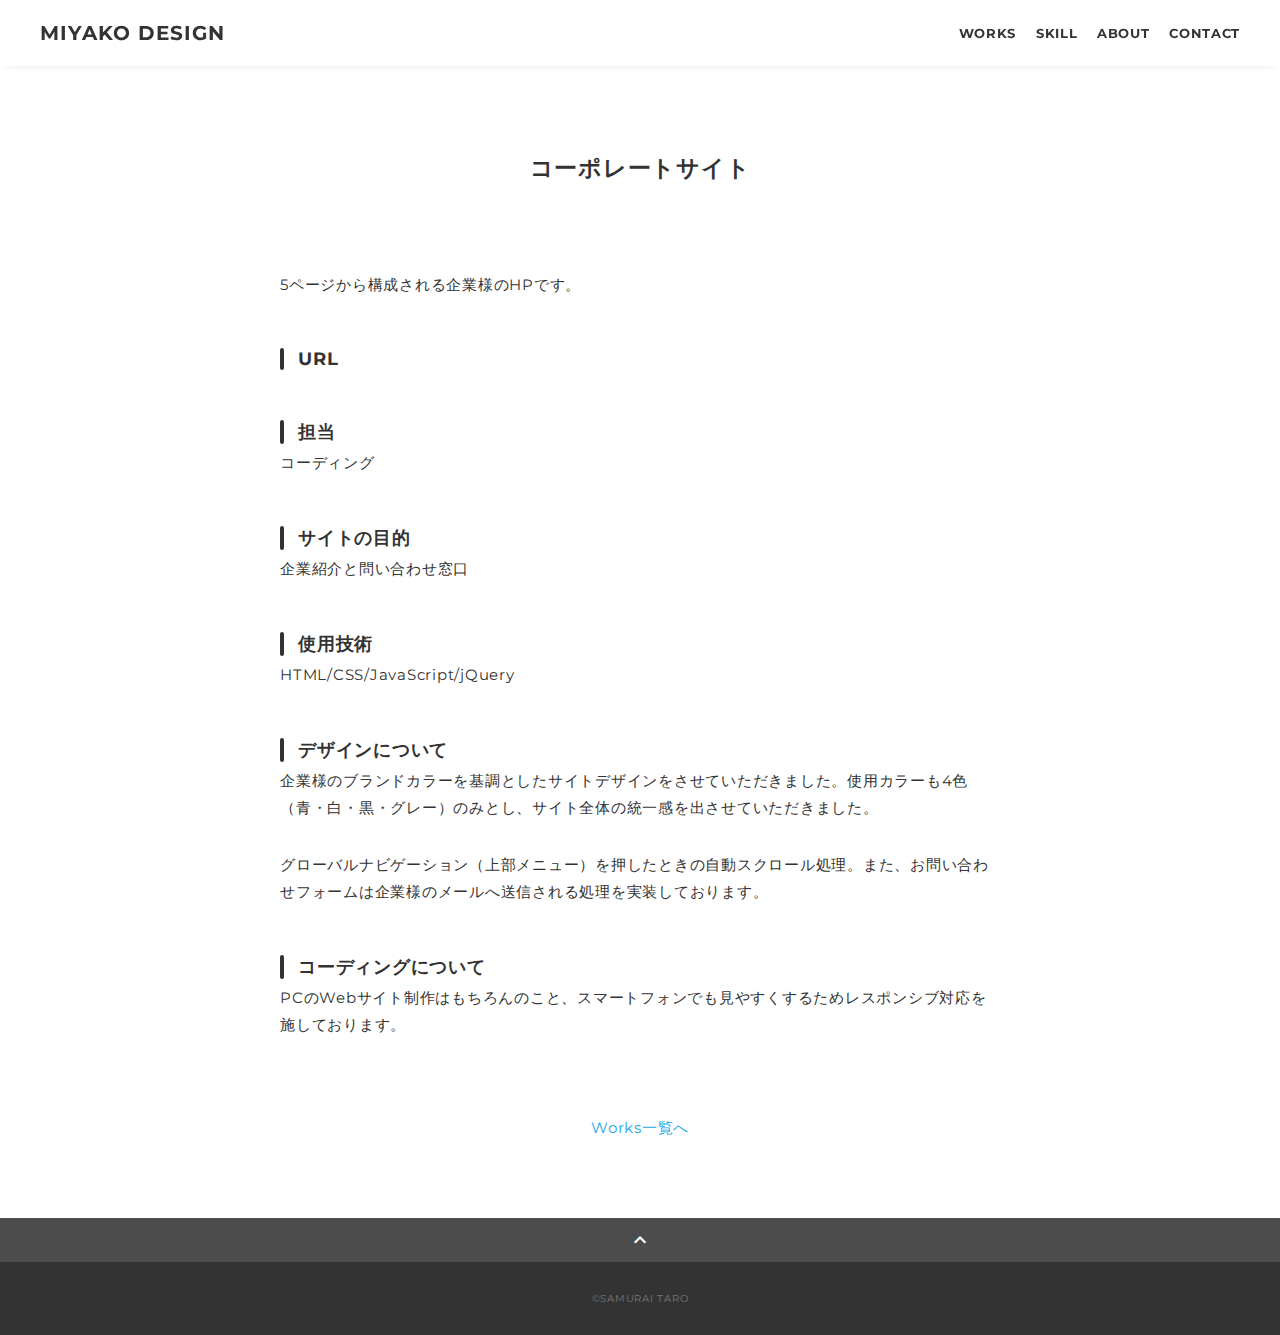
==== works-1.html @ ea6f6651 "初回コミット" ====
<!DOCTYPE html>
<html>
<head>
  <meta charset="utf-8">
  <meta name="viewport" content="width=device-width, initial-scale=1.0, maximum-scale=1.0, minimum-scale=1.0">
  <title>SAMURAI ポートフォリオ</title>
  <link rel="preconnect" href="https://fonts.gstatic.com">
  <link href="https://fonts.googleapis.com/css2?family=Montserrat:wght@400;700&display=swap" rel="stylesheet">
  <link href="https://fonts.googleapis.com/css?family=Material+Icons+Outlined" rel="stylesheet">
  <link href="css/ress.css" media="all" rel="stylesheet" type="text/css" />
  <link href="css/style.css" media="all" rel="stylesheet" type="text/css" />
</head>

<body>
  <div class="wrapper">

    <!-- header -->
    <header class="header ">
      <div class="container">
        <h1 class="header-logo">
          <a href="index.html">MIYAKO DESIGN</a>
        </h1>
        <nav class="gnav">
          <ul class="gnav-list">
            <li class="gnav-item"><a href="index.html#works">WORKS</a></li>
            <li class="gnav-item"><a href="index.html#skill">SKILL</a></li>
            <li class="gnav-item"><a href="index.html#about">ABOUT</a></li>
            <li class="gnav-item"><a href="index.html#contact">CONTACT</a></li>
          </ul>
        </nav>
      </div>
    </header>
    <!-- /header -->

    <main class="content">

      <article class="article">
        <div class="article-container">
          <h2 class="article-title">コーポレートサイト</h2>
          <div class="article-body">
            <p>
              <img src="img/works-detail/works-1.png" alt="">
            </p>
            <p>
              5ページから構成される企業様のHPです。
            </p>
            <h3>URL</h3>
            <p><a href="" target="_blank" rel="noopener"></a></p>
            <h3>担当</h3>
            <p>コーディング</p>
            <h3>サイトの目的</h3>
            <p>企業紹介と問い合わせ窓口</p>
            <h3>使用技術</h3>
            <p>HTML/CSS/JavaScript/jQuery</p>
            <h3>デザインについて</h3>
            <p>
              企業様のブランドカラーを基調としたサイトデザインをさせていただきました。使用カラーも4色（青・白・黒・グレー）のみとし、サイト全体の統一感を出させていただきました。
            </p>
            <p>
              グローバルナビゲーション（上部メニュー）を押したときの自動スクロール処理。また、お問い合わせフォームは企業様のメールへ送信される処理を実装しております。
            </p>
            <h3>コーディングについて</h3>
            <p>
              PCのWebサイト制作はもちろんのこと、スマートフォンでも見やすくするためレスポンシブ対応を施しております。
            </p>
          </div>
          <div class="home-link">
            <a href="index.html#works">Works一覧へ</a>
          </div>
        </div>
      </article>

      <div class="page-top" id="js-page-top">
        <span class="material-icons-outlined">expand_less</span>
      </div>
    </main>

    <!-- footer -->
    <footer class="footer">
      <div class="copyright">&copy;SAMURAI TARO</div>
    </footer>
    <!-- /footer -->

  </div>
  <script src="https://ajax.googleapis.com/ajax/libs/jquery/3.6.0/jquery.min.js"></script>
  <script type='text/javascript' src="js/script.js"></script>
</body>
</html>
---- css/ress.css ----
/*!
 * ress.css • v3.0.1
 * MIT License
 * github.com/filipelinhares/ress
 */

/* # =================================================================
   # Global selectors
   # ================================================================= */

html {
  box-sizing: border-box;
  word-break: normal;
  -moz-tab-size: 4;
  tab-size: 4;

  -webkit-text-size-adjust: 100%; /* Prevent adjustments of font size after orientation changes in iOS */
}

*,
::before,
::after {
  box-sizing: inherit;
  background-repeat: no-repeat; /* Set `background-repeat: no-repeat` to all elements and pseudo elements */
}

::before,
::after {
  vertical-align: inherit;
  text-decoration: inherit; /* Inherit text-decoration and vertical align to ::before and ::after pseudo elements */
}

* {
  margin: 0;
  padding: 0; /* Reset `padding` and `margin` of all elements */
}

/* # =================================================================
   # General elements
   # ================================================================= */

hr {
  overflow: visible; /* Show the overflow in Edge and IE */
  height: 0; /* Add the correct box sizing in Firefox */
}

details,
main {
  display: block; /* Render the `main` element consistently in IE. */
}

summary {
  display: list-item; /* Add the correct display in all browsers */
}

small {
  font-size: 80%; /* Set font-size to 80% in `small` elements */
}

[hidden] {
  display: none; /* Add the correct display in IE */
}

abbr[title] {
  /* Add the correct text decoration in Chrome, Edge, IE, Opera, and Safari */
  text-decoration: underline;
  text-decoration: underline dotted;
  border-bottom: none; /* Remove the bottom border in Chrome 57 */
}

a {
  background-color: transparent; /* Remove the gray background on active links in IE 10 */
}

a:active,
a:hover {
  outline-width: 0; /* Remove the outline when hovering in all browsers */
}

code,
kbd,
pre,
samp {
  font-family: monospace, monospace; /* Specify the font family of code elements */
}

pre {
  font-size: 1em; /* Correct the odd `em` font sizing in all browsers */
}

b,
strong {
  font-weight: bolder; /* Add the correct font weight in Chrome, Edge, and Safari */
}

/* https://gist.github.com/unruthless/413930 */
sub,
sup {
  position: relative;
  font-size: 75%;
  line-height: 0;
  vertical-align: baseline;
}

sub {
  bottom: -.25em;
}

sup {
  top: -.5em;
}

/* # =================================================================
   # Forms
   # ================================================================= */

input {
  border-radius: 0;
}

/* Replace pointer cursor in disabled elements */
[disabled] {
  cursor: default;
}

[type="number"]::-webkit-container-spin-button,
[type="number"]::-webkit-outer-spin-button {
  height: auto; /* Correct the cursor style of increment and decrement buttons in Chrome */
}

[type="search"] {
  outline-offset: -2px; /* Correct the outline style in Safari */

  -webkit-appearance: textfield; /* Correct the odd appearance in Chrome and Safari */
}

[type="search"]::-webkit-search-decoration {
  -webkit-appearance: none; /* Remove the container padding in Chrome and Safari on macOS */
}

textarea {
  overflow: auto; /* Internet Explorer 11+ */
  resize: vertical; /* Specify textarea resizability */
}

button,
input,
optgroup,
select,
textarea {
  font: inherit; /* Specify font inheritance of form elements */
}

optgroup {
  font-weight: bold; /* Restore the font weight unset by the previous rule */
}

button {
  overflow: visible; /* Address `overflow` set to `hidden` in IE 8/9/10/11 */
}

button,
select {
  text-transform: none; /* Firefox 40+, Internet Explorer 11- */
}

/* Apply cursor pointer to button elements */
button,
[type="button"],
[type="reset"],
[type="submit"],
[role="button"] {
  cursor: pointer;
  color: inherit;
}

/* Remove container padding and border in Firefox 4+ */
button::-moz-focus-container,
[type="button"]::-moz-focus-container,
[type="reset"]::-moz-focus-container,
[type="submit"]::-moz-focus-container {
  padding: 0;
  border-style: none;
}

/* Replace focus style removed in the border reset above */
button:-moz-focusring,
[type="button"]::-moz-focus-container,
[type="reset"]::-moz-focus-container,
[type="submit"]::-moz-focus-container {
  outline: 1px dotted ButtonText;
}

button,
html [type="button"],
/* Prevent a WebKit bug where (2) destroys native `audio` and `video`controls in Android 4 */
[type="reset"],
[type="submit"] {
  -webkit-appearance: button; /* Correct the inability to style clickable types in iOS */
}

/* Remove the default button styling in all browsers */
button,
input,
select,
textarea {
  border-style: none;
  background-color: transparent;
}

/* Style select like a standard input */
select {
  -webkit-appearance: none; /* Chrome 41+ */
  -moz-appearance: none; /* Firefox 36+ */
}

select::-ms-expand {
  display: none; /* Internet Explorer 11+ */
}

select::-ms-value {
  color: currentColor; /* Internet Explorer 11+ */
}

legend {
  display: table; /* Correct the text wrapping in Edge and IE */
  max-width: 100%; /* Correct the text wrapping in Edge and IE */
  max-width: 100%; /* Correct the text wrapping in Edge 18- and IE */
  white-space: normal; /* Correct the text wrapping in Edge and IE */
  color: inherit; /* Correct the color inheritance from `fieldset` elements in IE */
  border: 0; /* Correct `color` not being inherited in IE 8/9/10/11 */
}

::-webkit-file-upload-button {
  font: inherit; /* Change font properties to `inherit` in Chrome and Safari */
  color: inherit;
  /* Correct the inability to style clickable types in iOS and Safari */

  -webkit-appearance: button;
}

/* # =================================================================
   # Specify media element style
   # ================================================================= */

img {
  border-style: none; /* Remove border when inside `a` element in IE 8/9/10 */
}

/* Add the correct vertical alignment in Chrome, Firefox, and Opera */
progress {
  vertical-align: baseline;
}

/* # =================================================================
   # Accessibility
   # ================================================================= */

/* Hide content from screens but not screenreaders */
@media screen {
  [hidden~="screen"] {
    display: inherit;
  }
  [hidden~="screen"]:not(:active):not(:focus):not(:target) {
    position: absolute !important;
    clip: rect(0 0 0 0) !important;
  }
}

/* Specify the progress cursor of updating elements */
[aria-busy="true"] {
  cursor: progress;
}

/* Specify the pointer cursor of trigger elements */
[aria-controls] {
  cursor: pointer;
}

/* Specify the unstyled cursor of disabled, not-editable, or otherwise inoperable elements */
[aria-disabled] {
  cursor: default;
}
---- css/style.css ----
body {
  font-family: "Montserrat","Helvetica Neue",Arial,"Hiragino Kaku Gothic ProN","Hiragino Sans",Meiryo,sans-serif;
  font-size: 15px;
  letter-spacing: .05em;
  color: #333;
}

a {
  transition: opacity .3s;
  text-decoration: none;
  color: #1ca9e3;
}

img {
  max-width: 100%;
  height: auto;
  vertical-align: bottom;
  border-style: none;
}



.pc-only {
  display: block;
}

.sp-only {
  display: none;
}

/*--------------------------------
 レイアウト
---------------------------------*/
.wrapper {
  padding-top: 73px;
}

.section {
  padding: 90px 0;
}

.section:nth-of-type(odd) {
  background-color: #f7f7f7;
}

.container {
  max-width: 1340px;
  margin: 0 auto;
  padding: 0 40px;
}

/*--------------------------------
 見出し
---------------------------------*/
.title {
  font-size: 34px;
  font-weight: bold;
  line-height: 1;
  margin-bottom: 40px;
  text-align: center;
  letter-spacing: .05em;
  color: #333;
}

.lead {
  font-size: 16px;
  line-height: 1.8;
  margin-bottom: 30px;
}

/*--------------------------------
ヘッダー
---------------------------------*/
.header {
  position: fixed;
  top: 0;
  z-index: 1;
  width: 100%;
  background-color: #fff;
  box-shadow: 0 5px 10px -6px rgba(0,0,0,.1);
}

.header .container {
  display: flex;
  align-items: center;
  justify-content: space-between;
  padding: 20px 40px;
}

.header-logo {
  font-size: 20px;
  font-weight: bold;
  line-height: 1.2;
  margin-right: 20px;
  letter-spacing: .05em;
}

.header-logo a {
  color: #333;
}

.gnav-list {
  display: flex;
  justify-content: space-between;
  list-style: none;
}

.gnav-item:not(:last-child) {
  margin-right: 20px;
}

.gnav-item a {
  position: relative;
  font-size: 13px;
  font-weight: bold;
  display: inline-block;
  padding: 5px 0;
  transition: .3s;
  letter-spacing: .05em;
  color: #333;
}
.gnav-item a:after {
  position: absolute;
  bottom: 0;
  left: 50%;
  width: 0;
  height: 3px;
  content: "";
  transition: .3s;
  -webkit-transform: translateX(-50%);
  transform: translateX(-50%);
  background-color: #333;
}

.gnav-item a:hover:after {
  width: 100%;
}

/*--------------------------------
 メインビジュアル
---------------------------------*/
.mv {
  display: flex;
  align-items: center;
  justify-content: center;
  height: auto;
  text-align: center;
}

.mv-container {
  position: relative;
  padding: 0 20px;
}

.mv-container img {
  width: 100%;
  height: auto;
}

/*--------------------------------
 Works
---------------------------------*/
.works-list {
  display: flex;
  flex-wrap: wrap;
  margin-bottom: -40px;
}

.works-item {
  width: 31.74603%;
  margin-right: 1.58730%;
  margin-bottom: 40px;
  color: #333;
}

.works-item:hover {
  opacity: .9;
}

.works-item:nth-of-type(3n) {
  margin-right: 0;
}

.works-img img {
  border: 1px solid #e6e6e6;
}

.works-name {
  font-size: 12px;
  font-weight: bold;
  margin-top: 8px;
}

.works-info {
  font-size: 10px;
  margin-top: 5px;
}

/*--------------------------------
 Skill
---------------------------------*/
.skill-list {
  display: flex;
  flex-wrap: wrap;
  justify-content: space-between;
  margin-bottom: -50px;
}

.skill-item {
  display: flex;
  align-items: flex-start;
  justify-content: space-between;
  width: 48%;
  margin-bottom: 50px;
}

.skill-img {
  width: 60px;
  height: auto;
  margin-right: 20px;
}

.skill-body {
  flex: 1;
}

.skill-name {
  margin-bottom: 10px;
}

.skill-text {
  font-size: 14px;
  line-height: 1.8;
}

/*--------------------------------
 About
---------------------------------*/
.profile {
  display: flex;
  flex-wrap: wrap;
  max-width: 800px;
  margin: 0 auto;
}
.profile-img {
  width: 20%;
  margin-right: 30px;
  border-radius: 50%;
}
.profile-img img {
  border-radius: 50%;
  aspect-ratio: 16 / 16;
}
.profile-body {
  flex: 1;
}

.profile-body p {
  font-size: 15px;
  line-height: 1.8;
}

.profile-body p:not(:last-child) {
  margin-bottom: 30px;
}

/*--------------------------------
 Contact
---------------------------------*/
.contact {
  text-align: center;
}

.contact-item:not(:last-child) {
  margin-right: 10px;
}

.contact-text {
  margin-top: 10px;
}
/*--------------------------------
 ページトップ
---------------------------------*/
.page-top {
  font-weight: bold;
  padding: 10px;
  cursor: pointer;
  text-align: center;
  background-color: #4c4c4c;
}

.page-top .material-icons-outlined {
  vertical-align: bottom;
  color: #fff;
}

/*--------------------------------
 フッター
---------------------------------*/
.footer {
  padding: 30px;
  background-color: #333;
}

.copyright {
  font-size: 10px;
  text-align: center;
  color: #797979;
}

/*--------------------------------
 下層：Worksページ
---------------------------------*/
.article {
  padding: 80px 0;
}

.article-container {
  max-width: 1040px;
  margin: 0 auto;
  padding: 0 20px;
}

.article-title {
  margin-bottom: 30px;
  text-align: center;
}

.article-body {
  max-width: 720px;
  margin: 0 auto;
  margin-bottom: 80px;
}

.article-body h3 {
  position: relative;
  font-size: 18px;
  margin-bottom: 5px;
  padding-left: 1em;
}

.article-body img {
  width: 100%;
  height: auto;
}

.article-body h3:not(:first-child) {
  margin-top: 50px;
}

.article-body h3::before {
  position: absolute;
  top: 0;
  left: 0;
  width: 4px;
  height: 100%;
  content: "";
  border-radius: 3px;
  background-color: #333;
}

.article-body p {
  font-size: 15px;
  line-height: 1.8;
  margin-bottom: 30px;
}

.home-link {
  text-align: center;
}

/*media Queries 767
----------------------------------------------------*/
@media screen and (max-width: 767px) {
  body {
    font-size: 14px;
  }

  .pc-only {
    display: none;
  }

  .sp-only {
    display: block;
  }

  /* 見出し */
  .title {
    font-size: 26px;
    margin-bottom: 20px;
  }

  .lead {
    font-size: 14px;
    line-height: 1.7;
    margin-bottom: 20px;
  }

  /* レイアウト */
  .wrapper {
    padding-top: 57px;
  }

  .section {
    padding: 60px 0;
  }

  .container {
    padding: 0 20px;
  }

  /* ヘッダー */
  .header .container {
    padding: 15px;
  }

  .header-logo {
    font-size: 15px;
    margin-right: 15px;
  }

  .gnav-item:not(:last-child) {
    margin-right: 10px;
  }

  .gnav-item a {
    font-size: 10px;
  }

  .gnav-item a:after {
    display: none;
  }

  /*  メインビジュアル */
  .mv {
    height: 40vh;
  }

  .mv-container {
    padding: 0 20px;
  }

  .mv-title {
    font-size: 30px;
  }
  .mv-subtitle {
    font-size: 16px;
    margin-bottom: 20px;
  }

  .mv-text {
    top: 75%;
    font-size: 14px;
    line-height: 1.7;
  }

  /* Works */
  .works-name {
    font-size: 12px;
  }

  .works-info {
    margin-top: 3px;
  }

  .works-list {
    justify-content: space-between;
  }

  .works-item {
    flex: 0 0 48%;
    margin-right: 0;
    margin-bottom: 30px;
  }

  /* Skill */
  .skill-list {
    display: block;
    margin-bottom: 0;
  }

  .skill-item {
    width: 100%;
    margin-bottom: 35px;
  }

  .skill-item:last-child {
    margin-bottom: 0;
  }

  .skill-name {
    margin-bottom: 5px;
  }

  .skill-text {
    font-size: 13px;
    line-height: 1.7;
  }

  /* About */
  .profile {
    display: block;
  }
  .profile-img {
    width: 150px;
    margin: 0 auto;
    margin-bottom: 25px;
  }

  .profile-body p {
    font-size: 14px;
    line-height: 1.7;
  }

  .profile-body p:not(:last-child) {
    margin-bottom: 20px;
  }

  /* フッター */
  .footer {
    padding: 20px;
  }

  /* 下層ページ */
  .article {
    padding: 50px 0;
  }

  .article-body h3 {
    font-size: 16px;
    padding-left: .8em;
  }

  .article-body h3:not(:first-child) {
    margin-top: 30px;
  }

  .article-body p {
    font-size: 14px;
    line-height: 1.7;
    margin-bottom: 20px;
  }
}
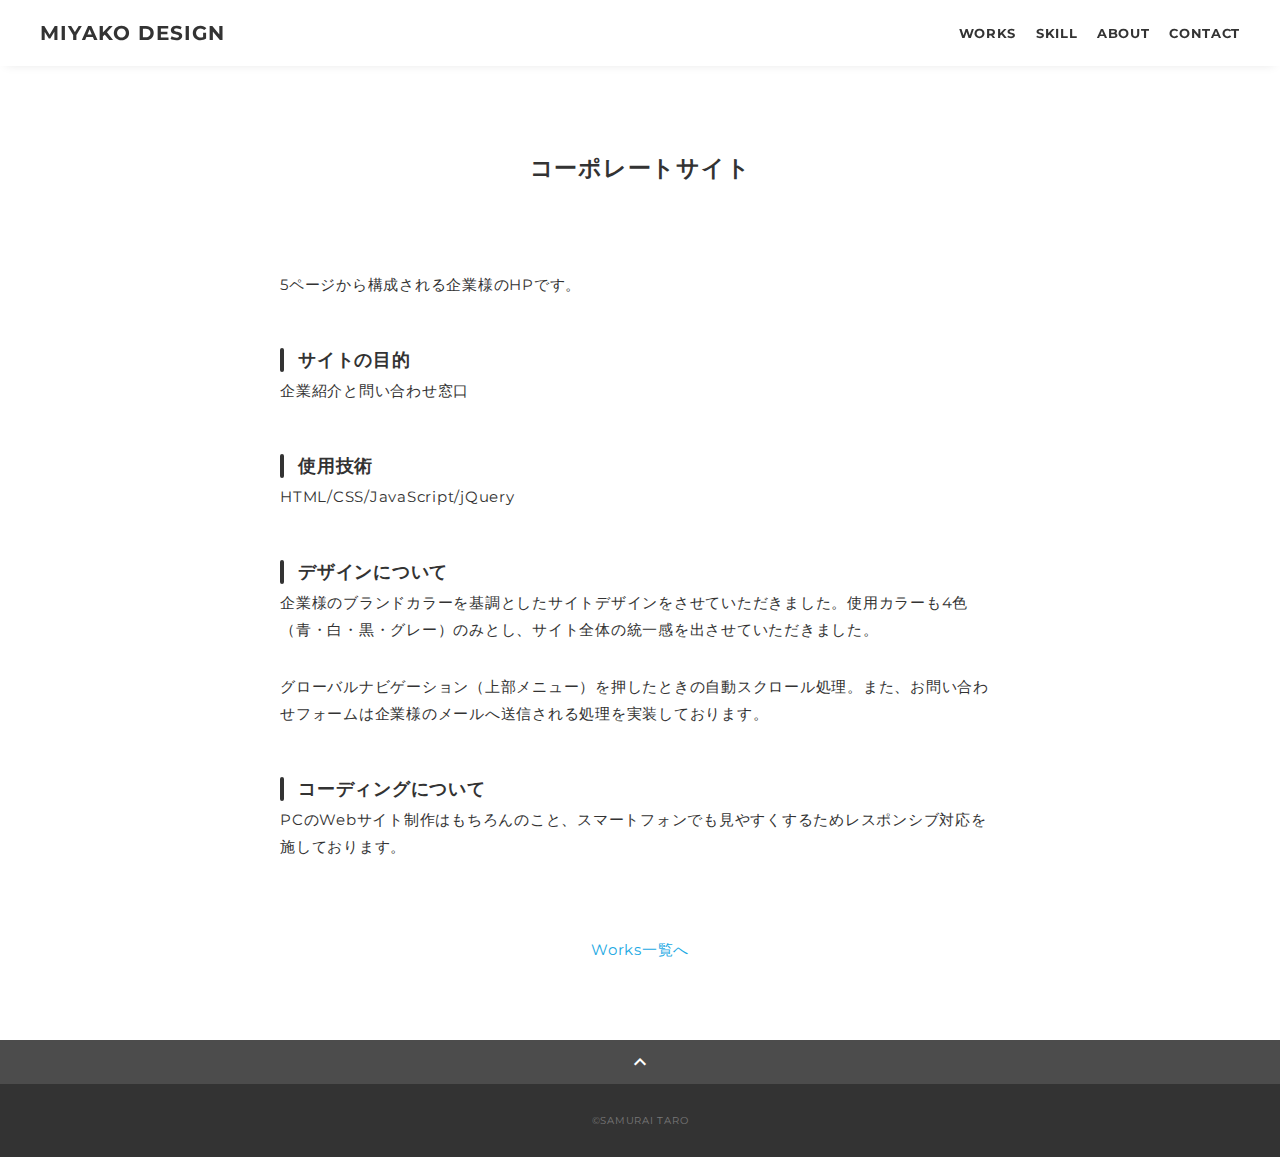
==== commit cc7ea545: "Update works-1.html" ====
--- a/works-1.html
+++ b/works-1.html
@@ -44,10 +44,6 @@
             <p>
               5ページから構成される企業様のHPです。
             </p>
-            <h3>URL</h3>
-            <p><a href="" target="_blank" rel="noopener"></a></p>
-            <h3>担当</h3>
-            <p>コーディング</p>
             <h3>サイトの目的</h3>
             <p>企業紹介と問い合わせ窓口</p>
             <h3>使用技術</h3>
@@ -85,4 +81,4 @@
   <script src="https://ajax.googleapis.com/ajax/libs/jquery/3.6.0/jquery.min.js"></script>
   <script type='text/javascript' src="js/script.js"></script>
 </body>
-</html>+</html>
